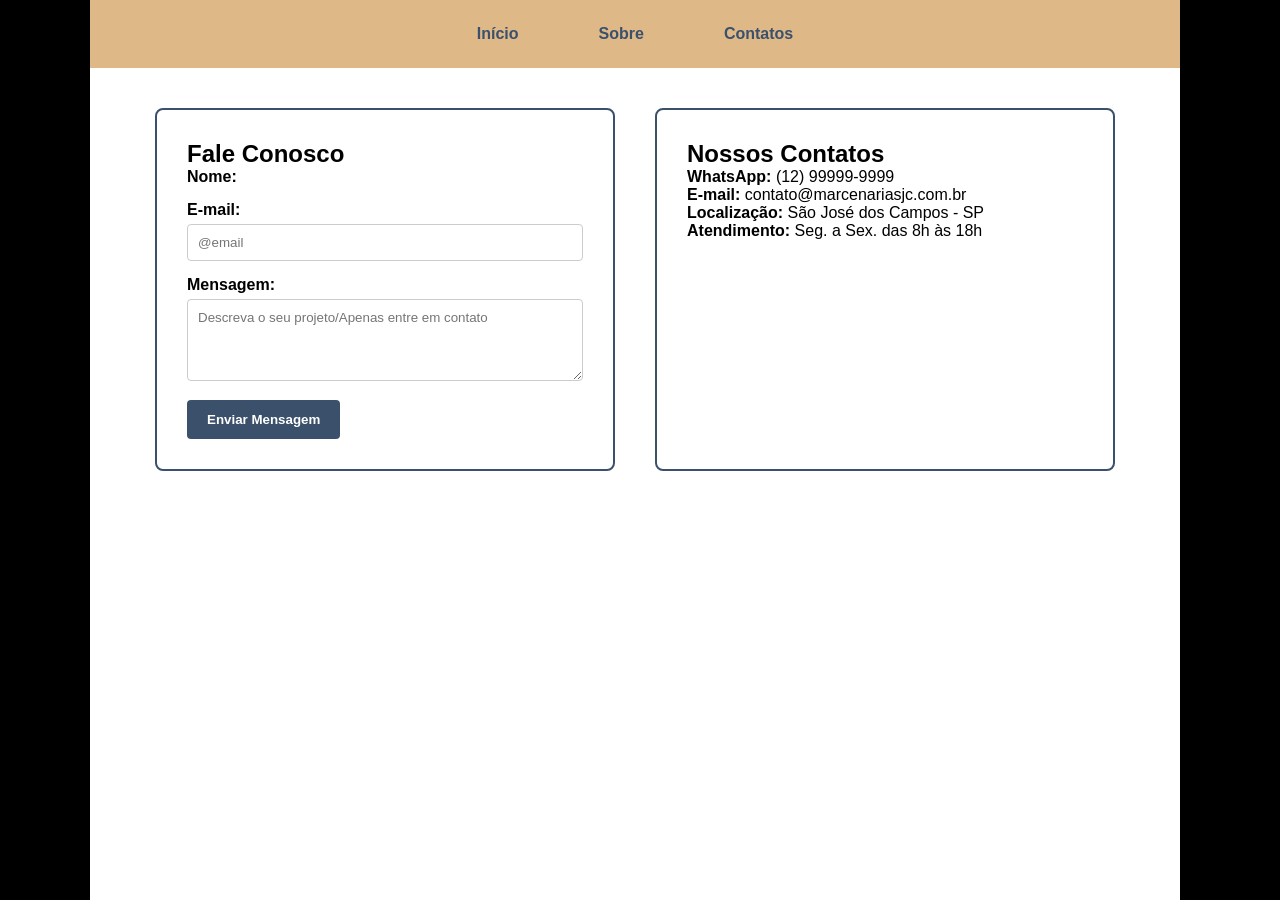
==== contatos.html @ 9d6be772 "quase finalizado" ====
<!DOCTYPE html>
<html lang="pt-BR">
<head>
  <meta charset="UTF-8">
  <meta name="viewport" content="width=device-width, initial-scale=1.0">
  <title>Marcenaria S J Campos</title>
  <link rel="stylesheet" href="style.css">
</head>
<body>

  <header>
    <nav class="nav">
      <a href="index.html">Início</a>
      <a href="sobre.html">Sobre</a>
      <a href="contatos.html">Contatos</a>
    </nav>
  </header>


<main class="contato-container">
  
  <!-- Bloco do Formulário -->
  <section class="form-secao">
    <h2>Fale Conosco</h2>
    <form action="#" method="POST">
      <div class="campo">
        <label for="nome">Nome:</label>
      </div>

      <div class="campo">
        <label for="email">E-mail:</label>
        <input type="email" id="email" name="email" placeholder="@email" required>
      </div>

      <div class="campo">
        <label for="mensagem">Mensagem:</label>
        <textarea id="mensagem" name="mensagem" rows="4" placeholder="Descreva o seu projeto/Apenas entre em contato" required></textarea>
      </div>

      <button type="submit" class="btn-enviar">Enviar Mensagem</button>
    </form>
  </section>

  <!-- Bloco de Informações -->
  <section class="info-secao">
    <h2>Nossos Contatos</h2>
    <p><strong>WhatsApp:</strong> (12) 99999-9999</p>
    <p><strong>E-mail:</strong> contato@marcenariasjc.com.br</p>
    <p><strong>Localização:</strong> São José dos Campos - SP</p>
    <p><strong>Atendimento:</strong> Seg. a Sex. das 8h às 18h</p>
  </section>

</main>
---- style.css ----
* {
  margin: 0;
  padding: 0;
  box-sizing: border-box;
  font-family: Arial, Helvetica, sans-serif;
}

body {
  background-color: #ffffff;
  border-right: 100px solid;
  border-left: 90px solid;
  min-height: 100vh;
}


.nav {
  display: flex;
  justify-content: center;
  gap: 60px;
  padding: 20px;
  background-color: burlywood;
}

.navbar a {
  color: #551a8b;
  text-decoration: underline;
  font-size: 18px;
}


.conteudo {
  display: flex;
  flex-direction: column;
  align-items: center;
  gap: 40px;
  padding: 40px 20px;
}


.hero {
  position: relative;
  display: flex;
  flex-direction: column;
  align-items: center;
  justify-content: center;
  width: 100%;
  min-height: 220px;
}

.bloco-fundo {
  position: absolute;
  top: 50%;
  left: 50%;
  transform: translate(-50%, -50%);
  width: 480px;
  height: 180px;
  background-color: #ffff00; 
  border: 2px solid #3b506b; 
  border-radius: 28px;
  z-index: 1;
}

.hero h1 {
  position: relative;
  z-index: 10;
  font-size: 36px;
  font-weight: bold;
  color: #000000;
  margin-bottom: 20px;
}

.btn-entrar {
  position: relative;
  z-index: 10;
  color: #551a8b;
  font-size: 16px;
}


.cards-conteiner {
  display: flex;
  justify-content: center;
  align-items: flex-start;
  flex-wrap: wrap;
  gap: 200px;
  width: 100%;
  max-width: 1000px;
}


.card {
  width: 320px;
  background-color: #ffffff;
  border: 5px solid #444444; 
  border-radius: 2px;
  overflow: hidden; 
  display: flex;
  flex-direction: column;
  align-items: center;
  text-align: center;
}

.card img {
  width: 100%;
  height: 200px;
  object-fit: cover;
  display: block;
}

.card h3 {
  padding: 15px 10px 5px 10px;
  font-size: 20px;
  color: #000000;
}

.card p {
  padding: 0 15px 15px 15px;
  font-size: 14px;
  color: #333333;
}

footer {
  background-color: burlywood;
  color: #0e0d0d;
  padding: 40px 20px 10px 20px;
  margin-top: 50px;
} 

.footer-conteudo {
  display: flex;
  justify-content: space-around;
  flex-wrap: wrap;
  gap: 30px;
  max-width: 1100px;
  margin: 0 auto;
}

.footer-bloco h4 {
  margin-bottom: 12px;
  font-size: 18px;
}

.footer-bloco p, .footer-bloco a {
  color: #0f0f0f;
  font-size: 14px;
  text-decoration: none;
  display: block;
  margin-bottom: 6px;
}

.footer-bloco a:hover {
  text-decoration: underline;
}

.footer-copy {
  text-align: center;
  border-top: 1px solid rgba(255, 255, 255, 0.2);
  margin-top: 30px;
  padding-top: 15px;
  font-size: 12px;
  color: #cccccc;
}

.diferenciais-grid {
  display: grid;
  /* Cria colunas de tamanho igual automaticamente */
  grid-template-columns: repeat(3, 1fr); 
  gap: 20px;
  margin-top: 30px;
}

.quadro {
  background-color: #f4f4f4;
  padding: 30px;
  border-radius: 8px;
  border-left: 5px solid #3b506b; /* Detalhe visual na lateral */
}

.apatico {
  display: flex;
  justify-content: space-between; /* Distribui os 3 igualmente lado a lado */
  gap: 30px;
  max-width: 1300px; /* Impede que os cards encostem nas pontas em telas grandes */
  margin: 40px auto;  /* Centraliza a seção na tela e dá espaço no topo/base */
  padding: 0 20px;
  background-color: #cccccc;
  border-radius: 5px;
}

.apatico p {
  
  flex: 1; /* Força os 3 a terem exatamente a mesma largura */
  word-break: break-word; /* Garante que palavras longas ou frases quebrem linha */
}

.linha-setas {
  display: flex;
  justify-content: space-around; /* Mantém as setas alinhadas com os 3 cards */
  margin: 10px 0;
}

.linha-setas span {
  font-size: 28px;
  color: #3b506b; /* Mesma cor de destaque da sua paleta */
  font-weight: bold;
}

nav a {
  color: #3b506b;
  text-decoration: none;
  font-weight: bold;
  padding: 5px 10px;
}

nav a:hover {
  text-decoration: underline;
}

/* Suaviza a caixa de destaque */
.hero-box { /* substitua pela sua classe */
  border: 2px solid #3b506b;
  border-radius: 12px;
  padding: 20px 40px;
}

.contato-container {
  display: flex;
  justify-content: space-between;
  gap: 40px;
  max-width: 1000px;
  margin: 40px auto;
  padding: 0 20px;
}

.form-secao, .info-secao {
  flex: 1; /* Divide a tela em duas partes iguais */
  background: #ffffff;
  padding: 30px;
  border-radius: 8px;
  border: 2px solid #3b506b;
}

/* Estilo dos campos do formulário */
.campo {
  margin-bottom: 15px;
}

.campo label {
  display: block;
  margin-bottom: 5px;
  font-weight: bold;
}

.campo input, .campo textarea {
  width: 100%;
  padding: 10px;
  border: 1px solid #ccc;
  border-radius: 4px;
}

.btn-enviar {
  background-color: #3b506b;
  color: white;
  border: none;
  padding: 12px 20px;
  border-radius: 4px;
  cursor: pointer;
  font-weight: bold;
}

.btn-enviar:hover {
  background-color: #2b3b50;
}
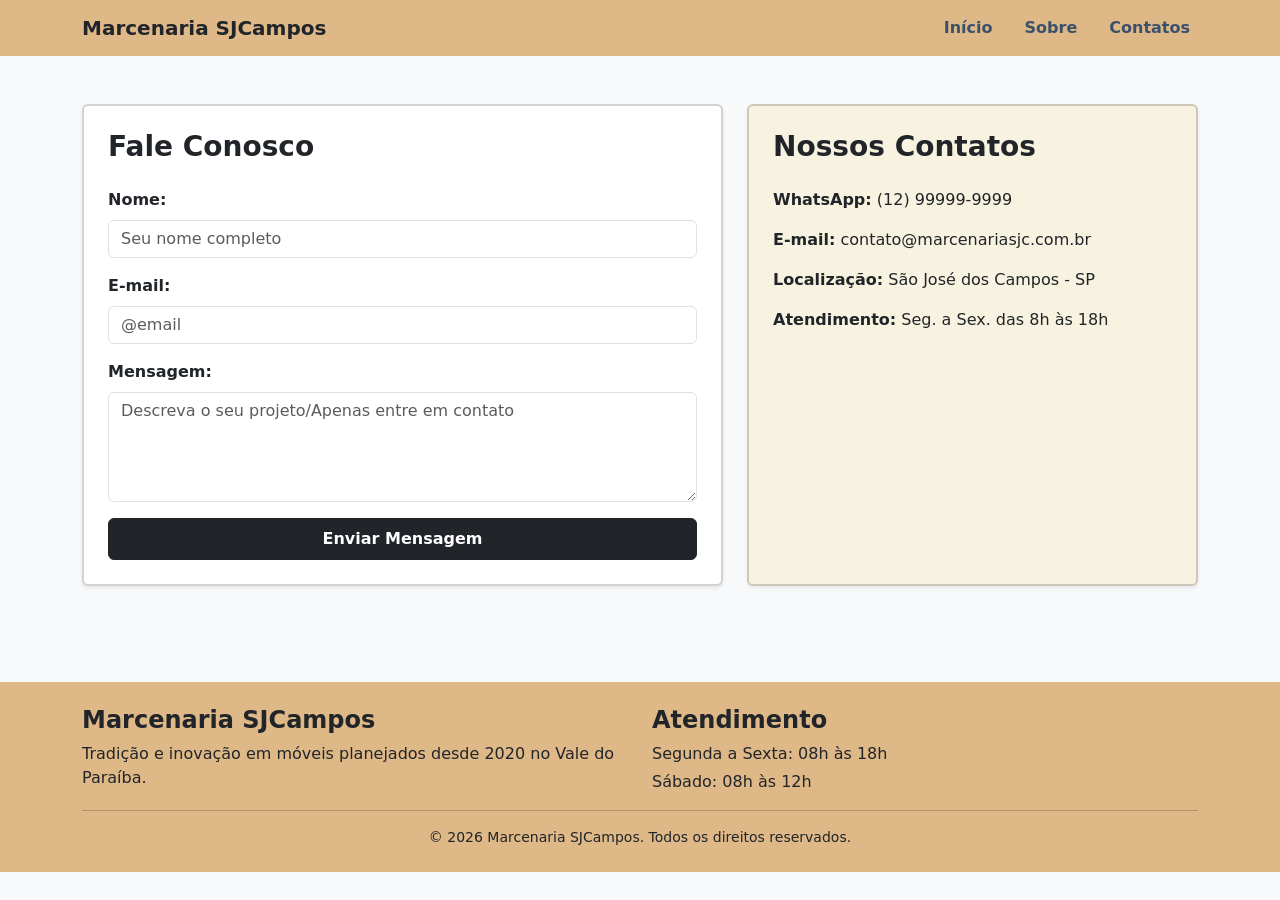
==== commit d2b5f4e1: "arte ativ.2" ====
--- a/contatos.html
+++ b/contatos.html
@@ -3,52 +3,107 @@
 <head>
   <meta charset="UTF-8">
   <meta name="viewport" content="width=device-width, initial-scale=1.0">
-  <title>Marcenaria S J Campos</title>
+  <title>Marcenaria S J Campos - Contatos</title>
+  
+  <!-- CSS do Bootstrap -->
+  <link href="https://cdn.jsdelivr.net/npm/bootstrap@5.3.3/dist/css/bootstrap.min.css" rel="stylesheet">
+  <!-- Seu CSS Personalizado -->
   <link rel="stylesheet" href="style.css">
 </head>
 <body>
 
+  <!-- Menu de Navegação Responsivo (Navbar Bootstrap) -->
   <header>
-    <nav class="nav">
-      <a href="index.html">Início</a>
-      <a href="sobre.html">Sobre</a>
-      <a href="contatos.html">Contatos</a>
+    <nav class="navbar navbar-expand-lg bg-burlywood">
+      <div class="container">
+        <a class="navbar-brand fw-bold text-dark" href="index.html">Marcenaria SJCampos</a>
+        <button class="navbar-toggler" type="button" data-bs-toggle="collapse" data-bs-target="#navbarNav">
+          <span class="navbar-toggler-icon"></span>
+        </button>
+        <div class="collapse navbar-collapse justify-content-end" id="navbarNav">
+          <ul class="navbar-nav gap-3">
+            <li class="nav-item"><a class="nav-link fw-semibold" href="index.html">Início</a></li>
+            <li class="nav-item"><a class="nav-link fw-semibold" href="sobre.html">Sobre</a></li>
+            <li class="nav-item"><a class="nav-link active fw-semibold" href="contatos.html">Contatos</a></li>
+          </ul>
+        </div>
+      </div>
     </nav>
   </header>
 
+  <main class="py-5">
+    <div class="container">
+      
+      <div class="row g-4">
+        
+        <!-- Bloco do Formulário (Form Components + Card do Bootstrap) -->
+        <section class="col-12 col-md-7">
+          <div class="card p-4 shadow-sm border-2">
+            <h2 class="h3 fw-bold mb-4">Fale Conosco</h2>
+            
+            <form action="#" method="POST">
+              <div class="mb-3">
+                <label for="nome" class="form-label fw-semibold">Nome:</label>
+                <input type="text" class="form-control" id="nome" name="nome" placeholder="Seu nome completo" required>
+              </div>
 
-<main class="contato-container">
-  
-  <!-- Bloco do Formulário -->
-  <section class="form-secao">
-    <h2>Fale Conosco</h2>
-    <form action="#" method="POST">
-      <div class="campo">
-        <label for="nome">Nome:</label>
+              <div class="mb-3">
+                <label for="email" class="form-label fw-semibold">E-mail:</label>
+                <input type="email" class="form-control" id="email" name="email" placeholder="@email" required>
+              </div>
+
+              <div class="mb-3">
+                <label for="mensagem" class="form-label fw-semibold">Mensagem:</label>
+                <textarea class="form-control" id="mensagem" name="mensagem" rows="4" placeholder="Descreva o seu projeto/Apenas entre em contato" required></textarea>
+              </div>
+
+              <button type="submit" class="btn btn-dark w-100 fw-bold py-2">Enviar Mensagem</button>
+            </form>
+          </div>
+        </section>
+
+        <!-- Bloco de Informações -->
+        <section class="col-12 col-md-5">
+          <div class="card p-4 shadow-sm border-2 h-100 bg-warning bg-opacity-10">
+            <h2 class="h3 fw-bold mb-4">Nossos Contatos</h2>
+            
+            <div class="fs-6">
+              <p class="mb-3"><strong>WhatsApp:</strong> (12) 99999-9999</p>
+              <p class="mb-3"><strong>E-mail:</strong> contato@marcenariasjc.com.br</p>
+              <p class="mb-3"><strong>Localização:</strong> São José dos Campos - SP</p>
+              <p class="mb-0"><strong>Atendimento:</strong> Seg. a Sex. das 8h às 18h</p>
+            </div>
+          </div>
+        </section>
+
       </div>
 
-      <div class="campo">
-        <label for="email">E-mail:</label>
-        <input type="email" id="email" name="email" placeholder="@email" required>
+    </div>
+  </main>
+
+  <!-- Rodapé Responsivo com Bootstrap -->
+  <footer class="bg-burlywood py-4 mt-5">
+    <div class="container">
+      <div class="row g-4">
+        <div class="col-12 col-md-6">
+          <h4 class="fw-bold">Marcenaria SJCampos</h4>
+          <p class="mb-0">Tradição e inovação em móveis planejados desde 2020 no Vale do Paraíba.</p>
+        </div>
+
+        <div class="col-12 col-md-6">
+          <h4 class="fw-bold">Atendimento</h4>
+          <p class="mb-1">Segunda a Sexta: 08h às 18h</p>
+          <p class="mb-0">Sábado: 08h às 12h</p>
+        </div>
       </div>
 
-      <div class="campo">
-        <label for="mensagem">Mensagem:</label>
-        <textarea id="mensagem" name="mensagem" rows="4" placeholder="Descreva o seu projeto/Apenas entre em contato" required></textarea>
+      <div class="text-center pt-3 mt-3 border-top border-dark border-opacity-25">
+        <p class="mb-0 small">&copy; 2026 Marcenaria SJCampos. Todos os direitos reservados.</p>
       </div>
+    </div>
+  </footer>
 
-      <button type="submit" class="btn-enviar">Enviar Mensagem</button>
-    </form>
-  </section>
-
-  <!-- Bloco de Informações -->
-  <section class="info-secao">
-    <h2>Nossos Contatos</h2>
-    <p><strong>WhatsApp:</strong> (12) 99999-9999</p>
-    <p><strong>E-mail:</strong> contato@marcenariasjc.com.br</p>
-    <p><strong>Localização:</strong> São José dos Campos - SP</p>
-    <p><strong>Atendimento:</strong> Seg. a Sex. das 8h às 18h</p>
-  </section>
-
-</main>
-
+  <!-- Script JS do Bootstrap (Obrigatório para a Navbar funcionar no celular) -->
+  <script src="https://cdn.jsdelivr.net/npm/bootstrap@5.3.3/dist/js/bootstrap.bundle.min.js"></script>
+</body>
+</html>
--- a/style.css
+++ b/style.css
@@ -1,273 +1,40 @@
-* {
-  margin: 0;
-  padding: 0;
-  box-sizing: border-box;
-  font-family: Arial, Helvetica, sans-serif;
-}
+/* ===================================================
+   ESTILOS PERSONALIZADOS (MARCENARIA SJ CAMPOS)
+   =================================================== */
 
 body {
-  background-color: #ffffff;
-  border-right: 100px solid;
-  border-left: 90px solid;
+  background-color: #f8f9fa;
   min-height: 100vh;
 }
 
-
-.nav {
-  display: flex;
-  justify-content: center;
-  gap: 60px;
-  padding: 20px;
-  background-color: burlywood;
+/* Cor Burlywood usada na versão original */
+.bg-burlywood {
+  background-color: burlywood !important;
 }
 
-.navbar a {
-  color: #551a8b;
-  text-decoration: underline;
-  font-size: 18px;
+/* Ajuste de altura das imagens no Carrossel */
+.hero-carousel-img {
+  height: 350px;
+  object-fit: cover;
 }
 
-
-.conteudo {
-  display: flex;
-  flex-direction: column;
-  align-items: center;
-  gap: 40px;
-  padding: 40px 20px;
+/* Padronização dos Cards de Produtos */
+.card-img-top {
+  height: 220px;
+  object-fit: cover;
 }
 
-
-.hero {
-  position: relative;
-  display: flex;
-  flex-direction: column;
-  align-items: center;
-  justify-content: center;
-  width: 100%;
-  min-height: 220px;
-}
-
-.bloco-fundo {
-  position: absolute;
-  top: 50%;
-  left: 50%;
-  transform: translate(-50%, -50%);
-  width: 480px;
-  height: 180px;
-  background-color: #ffff00; 
-  border: 2px solid #3b506b; 
-  border-radius: 28px;
-  z-index: 1;
-}
-
-.hero h1 {
-  position: relative;
-  z-index: 10;
-  font-size: 36px;
-  font-weight: bold;
-  color: #000000;
-  margin-bottom: 20px;
-}
-
-.btn-entrar {
-  position: relative;
-  z-index: 10;
-  color: #551a8b;
-  font-size: 16px;
-}
-
-
-.cards-conteiner {
-  display: flex;
-  justify-content: center;
-  align-items: flex-start;
-  flex-wrap: wrap;
-  gap: 200px;
-  width: 100%;
-  max-width: 1000px;
-}
-
-
-.card {
-  width: 320px;
-  background-color: #ffffff;
-  border: 5px solid #444444; 
-  border-radius: 2px;
-  overflow: hidden; 
-  display: flex;
-  flex-direction: column;
-  align-items: center;
-  text-align: center;
-}
-
-.card img {
-  width: 100%;
-  height: 200px;
-  object-fit: cover;
-  display: block;
-}
-
-.card h3 {
-  padding: 15px 10px 5px 10px;
-  font-size: 20px;
-  color: #000000;
-}
-
-.card p {
-  padding: 0 15px 15px 15px;
-  font-size: 14px;
-  color: #333333;
-}
-
-footer {
-  background-color: burlywood;
-  color: #0e0d0d;
-  padding: 40px 20px 10px 20px;
-  margin-top: 50px;
-} 
-
-.footer-conteudo {
-  display: flex;
-  justify-content: space-around;
-  flex-wrap: wrap;
-  gap: 30px;
-  max-width: 1100px;
+/* Personalização suave para o Hero Box */
+.hero-box {
+  max-width: 700px;
   margin: 0 auto;
 }
 
-.footer-bloco h4 {
-  margin-bottom: 12px;
-  font-size: 18px;
+/* Links do menu */
+.nav-link {
+  color: #3b506b !important;
 }
 
-.footer-bloco p, .footer-bloco a {
-  color: #0f0f0f;
-  font-size: 14px;
-  text-decoration: none;
-  display: block;
-  margin-bottom: 6px;
-}
-
-.footer-bloco a:hover {
+.nav-link:hover {
   text-decoration: underline;
-}
-
-.footer-copy {
-  text-align: center;
-  border-top: 1px solid rgba(255, 255, 255, 0.2);
-  margin-top: 30px;
-  padding-top: 15px;
-  font-size: 12px;
-  color: #cccccc;
-}
-
-.diferenciais-grid {
-  display: grid;
-  /* Cria colunas de tamanho igual automaticamente */
-  grid-template-columns: repeat(3, 1fr); 
-  gap: 20px;
-  margin-top: 30px;
-}
-
-.quadro {
-  background-color: #f4f4f4;
-  padding: 30px;
-  border-radius: 8px;
-  border-left: 5px solid #3b506b; /* Detalhe visual na lateral */
-}
-
-.apatico {
-  display: flex;
-  justify-content: space-between; /* Distribui os 3 igualmente lado a lado */
-  gap: 30px;
-  max-width: 1300px; /* Impede que os cards encostem nas pontas em telas grandes */
-  margin: 40px auto;  /* Centraliza a seção na tela e dá espaço no topo/base */
-  padding: 0 20px;
-  background-color: #cccccc;
-  border-radius: 5px;
-}
-
-.apatico p {
-  
-  flex: 1; /* Força os 3 a terem exatamente a mesma largura */
-  word-break: break-word; /* Garante que palavras longas ou frases quebrem linha */
-}
-
-.linha-setas {
-  display: flex;
-  justify-content: space-around; /* Mantém as setas alinhadas com os 3 cards */
-  margin: 10px 0;
-}
-
-.linha-setas span {
-  font-size: 28px;
-  color: #3b506b; /* Mesma cor de destaque da sua paleta */
-  font-weight: bold;
-}
-
-nav a {
-  color: #3b506b;
-  text-decoration: none;
-  font-weight: bold;
-  padding: 5px 10px;
-}
-
-nav a:hover {
-  text-decoration: underline;
-}
-
-/* Suaviza a caixa de destaque */
-.hero-box { /* substitua pela sua classe */
-  border: 2px solid #3b506b;
-  border-radius: 12px;
-  padding: 20px 40px;
-}
-
-.contato-container {
-  display: flex;
-  justify-content: space-between;
-  gap: 40px;
-  max-width: 1000px;
-  margin: 40px auto;
-  padding: 0 20px;
-}
-
-.form-secao, .info-secao {
-  flex: 1; /* Divide a tela em duas partes iguais */
-  background: #ffffff;
-  padding: 30px;
-  border-radius: 8px;
-  border: 2px solid #3b506b;
-}
-
-/* Estilo dos campos do formulário */
-.campo {
-  margin-bottom: 15px;
-}
-
-.campo label {
-  display: block;
-  margin-bottom: 5px;
-  font-weight: bold;
-}
-
-.campo input, .campo textarea {
-  width: 100%;
-  padding: 10px;
-  border: 1px solid #ccc;
-  border-radius: 4px;
-}
-
-.btn-enviar {
-  background-color: #3b506b;
-  color: white;
-  border: none;
-  padding: 12px 20px;
-  border-radius: 4px;
-  cursor: pointer;
-  font-weight: bold;
-}
-
-.btn-enviar:hover {
-  background-color: #2b3b50;
 }
